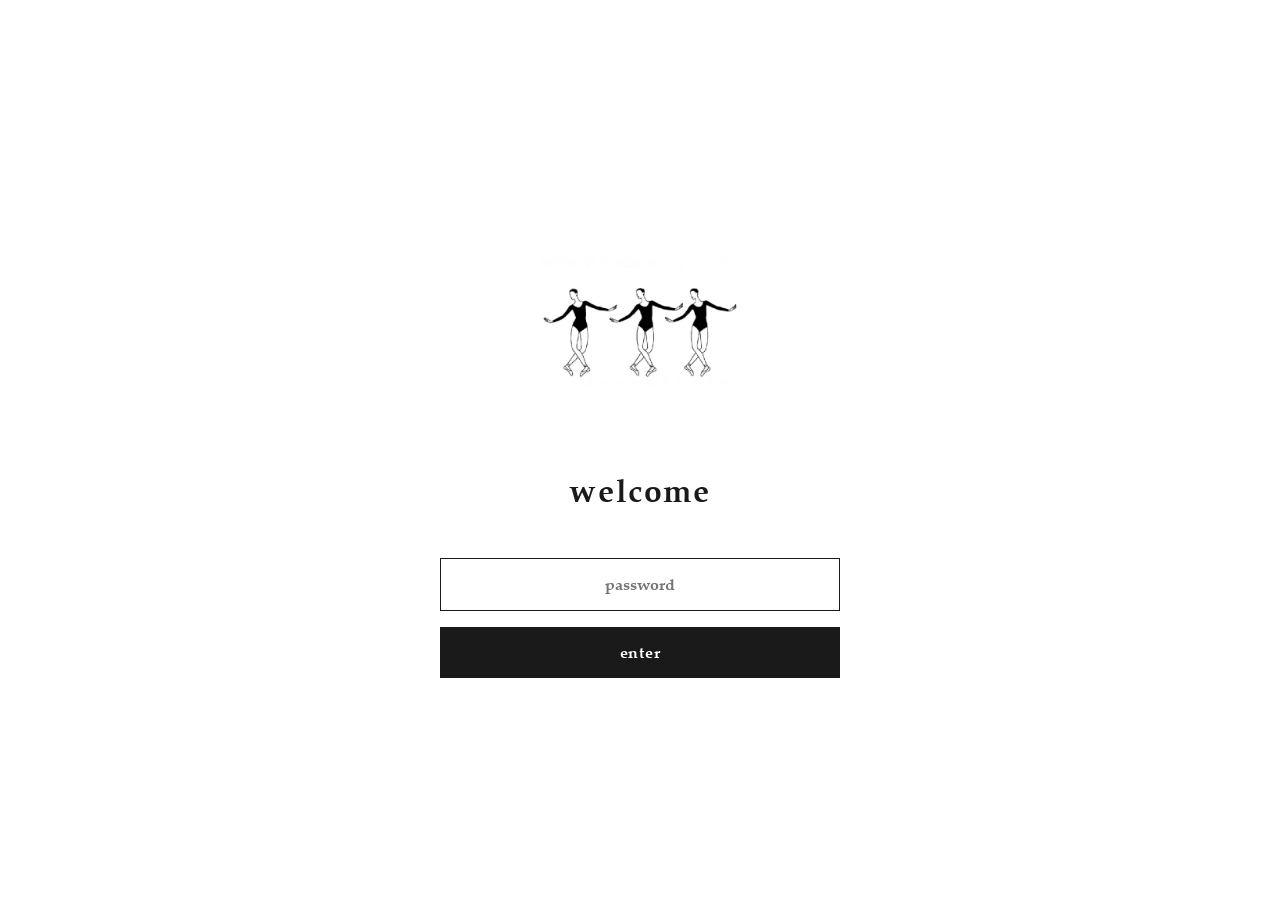
==== about.html @ e77ba99f "Update header layout - center toggle, move nav to right - Repositioned theme toggle to center of hea" ====
<!DOCTYPE html>
<html lang="en">
<head>
  <meta charset="UTF-8">
  <meta name="viewport" content="width=device-width, initial-scale=1.0">
  <title>Ceremony - About</title>
  <link rel="icon" href="Assets/favicon.ico" sizes="any">
  <link rel="icon" type="image/png" sizes="32x32" href="Assets/favicon-32.png">
  <link rel="apple-touch-icon" sizes="180x180" href="Assets/favicon-180.png">
  <script src="config.js"></script>
  <script src="auth.js"></script>
  <style>
    @font-face {
      font-family: 'Palatino Linotype';
      src: url('Assets/palatino-linotype/Palatino Linotype.ttf') format('truetype');
      font-weight: 400;
      font-style: normal;
    }
    @font-face {
      font-family: 'Palatino Linotype';
      src: url('Assets/palatino-linotype/palab.ttf') format('truetype');
      font-weight: 700;
      font-style: normal;
    }

    *, *::before, *::after {
      margin: 0;
      padding: 0;
      box-sizing: border-box;
    }

    :root {
      --cream: #ffffff;
      --ink: #1a1a1a;
      --mid: #888;
    }

    html { scroll-behavior: smooth; }

    body {
      background: var(--cream);
      font-family: 'Palatino Linotype', Palatino, 'Book Antiqua', Georgia, serif;
      color: var(--ink);
      overflow-x: hidden;
      min-height: 100vh;
      display: flex;
      flex-direction: column;
    }

    /* ────────────────────────────────
       NAV
    ──────────────────────────────── */
    nav {
      display: flex;
      justify-content: space-between;
      align-items: center;
      padding: 2.5rem 3rem 1rem;
      position: sticky;
      top: 0;
      z-index: 100;
      background: var(--cream);
    }

    #themeToggle {
      position: absolute;
      left: 50%;
      transform: translateX(-50%);
    }

    .nav-right {
      display: flex;
      align-items: center;
      gap: 1rem;
    }

    .nav-brand {
      display: flex;
      align-items: center;
      gap: 0.6rem;
      text-decoration: none;
    }

    .nav-gif {
      width: 6.75rem;
      height: 6.75rem;
      object-fit: contain;
      flex-shrink: 0;
      display: block;
    }

    .nav-logo {
      font-size: 2.25rem;
      font-weight: 400;
      font-style: normal;
      text-decoration: none;
      color: var(--ink);
      line-height: 1;
    }

    .nav-links {
      display: flex;
      gap: 2rem;
      list-style: none;
      align-items: baseline;
    }

    .nav-links a {
      font-size: 1.5rem;
      font-weight: 400;
      font-style: normal;
      text-decoration: none;
      color: var(--ink);
      line-height: 1;
      transition: opacity 0.2s ease;
    }

    .nav-links a:hover { opacity: 0.35; }

    .nav-burger {
      display: none;
      flex-direction: column;
      gap: 0.4rem;
      cursor: pointer;
      padding: 0.5rem;
      background: none;
      border: none;
    }

    .nav-burger span {
      width: 1.5rem;
      height: 2px;
      background: var(--ink);
      transition: 0.3s ease;
    }

    .nav-burger.active span:nth-child(1) {
      transform: rotate(45deg) translate(8px, 8px);
    }

    .nav-burger.active span:nth-child(2) {
      opacity: 0;
    }

    .nav-burger.active span:nth-child(3) {
      transform: rotate(-45deg) translate(8px, -8px);
    }

    /* ────────────────────────────────
       ABOUT
    ──────────────────────────────── */
    #about {
      flex: 1;
      display: flex;
      align-items: center;
      justify-content: center;   /* centre the text + headshot pair on screen */
      padding: 4rem 2rem;
    }

    /* Animated divider: a ripple travels left to right along the line. */
    .wave-divider {
      width: 100%;
      height: 22px;
      display: block;
      flex-shrink: 0;
      overflow: hidden;
    }

    .wave-divider svg { width: 100%; height: 100%; display: block; }

    .wave-divider path {
      fill: none;
      stroke: #d8d4ce;
      stroke-width: 1;
      vector-effect: non-scaling-stroke;
    }

    /* Stretch so the headshot spans the text column: top level with the title,
       bottom level with the icon. */
    .about-inner {
      display: flex;
      align-items: flex-start;
      gap: 3.5rem;
    }

    .about-text {
      display: flex;
      flex-direction: column;
      justify-content: center;
      gap: 1.25rem;
      max-width: 38ch;
    }

    .about-text h2 {
      font-family: 'Palatino Linotype', Palatino, 'Book Antiqua', Georgia, serif;
      font-size: clamp(1.5rem, 2.5vw, 2.2rem);
      font-weight: 400;
      font-style: normal;
      line-height: 1.2;
    }

    .about-text p {
      font-size: 0.875rem;
      line-height: 1.7;
      color: #444;
      max-width: 38ch;
    }

    /* Height comes from the stretch above; aspect-ratio matches the source image
       exactly (2243x2633) so the width follows and nothing is ever cropped.
       The img is absolutely positioned so it can't feed back into the layout. */
    .about-image {
      flex-shrink: 0;
    }

    /* Exact height/width are set by the fitHeadshot() script at the end of the
       page: height matches the text column (title top -> icon bottom) and the
       width follows the image's natural ratio, so it is never cropped. */
    .about-image img {
      display: block;
    }

    .page-icon {
      width: 11.25rem;
      height: auto;
      display: block;
      margin-top: 1rem;
      align-self: center;   /* centre the icon within the text column */
    }

    /* ────────────────────────────────
       SECTIONS
    ──────────────────────────────── */
    #services, #clients, #tools {
      padding: 3rem 5rem 3.5rem;
    }

    .section-inner {
      display: flex;
      flex-direction: column;
    }

    .section-meta {
      font-size: 0.7rem;
      letter-spacing: 0.15em;
      text-transform: uppercase;
      color: var(--mid);
      margin-bottom: 2rem;
    }

    .services-list {
      display: grid;
      grid-template-columns: 1fr;
      gap: 2rem;
    }

    .service-item {
      display: flex;
      flex-direction: column;
      gap: 0.5rem;
    }

    .service-name {
      font-size: 1rem;
      font-weight: 400;
      color: var(--ink);
      line-height: 1.4;
    }

    .service-description {
      font-size: 0.85rem;
      line-height: 1.6;
      color: #666;
    }

    .tools-list {
      display: grid;
      grid-template-columns: 1fr;
      gap: 1.5rem;
    }

    .tool-item {
      display: flex;
      flex-direction: column;
      gap: 0.25rem;
    }

    .tool-name {
      font-size: 1rem;
      font-weight: 400;
      color: var(--ink);
      line-height: 1.4;
    }

    .tool-category {
      font-size: 0.75rem;
      line-height: 1.4;
      color: #999;
      font-style: italic;
    }

    .client-groups {
      display: grid;
      grid-template-columns: 1fr;
      gap: 2rem;
    }

    .client-group h3 {
      font-size: 1.05rem;
      font-weight: 400;
      font-style: italic;
      margin-bottom: 1rem;
    }

    .client-group ul {
      list-style: none;
    }

    .client-group li {
      font-size: 0.875rem;
      line-height: 1.95;
      color: #444;
      break-inside: avoid;
    }

    @media (max-width: 640px) {
      #services, #clients, #tools { padding: 2.5rem 1.5rem 3rem; }
    }

    /* ────────────────────────────────
       FOOTER
    ──────────────────────────────── */
    footer {
      padding: 1rem 1.5rem;
      display: flex;
      justify-content: space-between;
    }

    .footer-mid {
      flex: 1;
      text-align: center;
    }

    footer span {
      font-size: 0.65rem;
      letter-spacing: 0.15em;
      text-transform: uppercase;
      color: var(--mid);
    }

    /* ────────────────────────────────
       RESPONSIVE
    ──────────────────────────────── */
    @media (max-width: 1024px) {
      .nav-links a { font-size: 1.425rem; }
      .nav-logo { font-size: 2.1375rem; }
      .nav-links { gap: 1.5rem; }
    }

    @media (max-width: 640px) {
      nav { padding: 1rem 1rem 0.5rem; }

      .nav-burger { display: flex; }

      .nav-links {
        position: absolute;
        top: 100%;
        left: 0;
        right: 0;
        flex-direction: column;
        gap: 0;
        background: var(--cream);
        border-top: 1px solid #d8d4ce;
        max-height: 0;
        overflow: hidden;
        transition: max-height 0.25s ease-out;
        padding: 0;
        will-change: max-height;
      }

      .nav-links.active {
        max-height: 400px;
        padding: 0.75rem 1rem;
      }

      .nav-links a {
        font-size: 0.9rem;
        padding: 0.5rem 0;
        border-bottom: none;
      }

      .nav-logo { font-size: 1.2rem; }
      .nav-gif { width: 3.2rem; height: 3.2rem; }
      #about { padding: 1.5rem 0.75rem; }
      .about-inner { flex-direction: column; align-items: center; gap: 0.75rem; }
      .about-image { width: 100%; max-width: 110px; aspect-ratio: auto; }
      .about-image img { position: static; height: auto; width: 100%; max-width: 100%; }
      .footer-mid { display: none; }
    }
  </style>
  <link rel="stylesheet" href="theme.css">
  <link rel="stylesheet" href="theme.css">
  <link rel="stylesheet" href="rainbow.css">
  <script>
    // CSV data loader
    async function loadAboutData() {
      try {
        const response = await fetch('data/about.csv?t=' + Date.now());
        const csv = await response.text();
        const data = {};

        // Simple CSV parser - each line is key,value
        csv.trim().split('\n').forEach(line => {
          const [key, ...valueParts] = line.split(',');
          data[key.trim()] = valueParts.join(',').trim();
        });

        // Update page content
        document.querySelector('.about-text h2').textContent = data.heading;
        document.querySelector('.about-text p').textContent = data.bio_text;
        const pageIcon = document.querySelector('.page-icon');
        pageIcon.onerror = () => { pageIcon.src = 'Assets/favicon-32.png'; };
        pageIcon.src = data.page_icon_path;
        const headshotImg = document.querySelector('.about-image img');
        headshotImg.onerror = () => { headshotImg.src = 'Assets/favicon-32.png'; };
        headshotImg.src = data.headshot_image_path;

        // Collect clients for group 1
        const group1Clients = [];
        for (let i = 1; i <= 10; i++) {
          const key = `client_group_1_client_${i}`;
          if (data[key]) group1Clients.push(data[key]);
        }

        // Collect clients for group 2
        const group2Clients = [];
        for (let i = 1; i <= 20; i++) {
          const key = `client_group_2_client_${i}`;
          if (data[key]) group2Clients.push(data[key]);
        }

        // Update client groups
        const groups = document.querySelectorAll('.client-group');
        groups[0].querySelector('h3').textContent = data.client_group_1_title;
        groups[0].querySelector('ul').innerHTML = group1Clients.map(c => `<li>${c}</li>`).join('');

        groups[1].querySelector('h3').textContent = data.client_group_2_title;
        groups[1].querySelector('ul').innerHTML = group2Clients.map(c => `<li>${c}</li>`).join('');

        // Update services
        const servicesList = document.getElementById('servicesList');
        if (servicesList) {
          let serviceHTML = '';
          for (let i = 1; i <= 10; i++) {
            const nameKey = `service_${i}_name`;
            const descKey = `service_${i}_description`;
            if (data[nameKey]) {
              const name = data[nameKey];
              const desc = data[descKey] || '';
              serviceHTML += `
                <div class="service-item">
                  <div class="service-name">${name}</div>
                  ${desc ? `<div class="service-description">${desc}</div>` : ''}
                </div>
              `;
            }
          }
          servicesList.innerHTML = serviceHTML;
        }

        // Update tools
        const toolsList = document.getElementById('toolsList');
        if (toolsList) {
          let toolHTML = '';
          for (let i = 1; i <= 20; i++) {
            const nameKey = `tool_${i}_name`;
            const catKey = `tool_${i}_category`;
            if (data[nameKey]) {
              const name = data[nameKey];
              const cat = data[catKey] || '';
              toolHTML += `
                <div class="tool-item">
                  <div class="tool-name">${name}</div>
                  ${cat ? `<div class="tool-category">${cat}</div>` : ''}
                </div>
              `;
            }
          }
          toolsList.innerHTML = toolHTML;
        }
      } catch (err) {
        console.error('Error loading about data:', err);
      }
    }

    // Always open at the top: stop the browser restoring the previous scroll
    // position on refresh / back-navigation.
    if ('scrollRestoration' in history) history.scrollRestoration = 'manual';
    window.addEventListener('load', () => {
      window.scrollTo(0, 0);
      loadAboutData();
    });

    // Also call on DOMContentLoaded as backup
    document.addEventListener('DOMContentLoaded', loadAboutData);
  </script>
</head>
<body>

  <!-- NAV -->
  <nav>
    <a class="nav-brand" href="home.html">
      <img class="nav-gif" src="Assets/CRMNY_GIF_5fps.gif" alt="" onerror="this.src='Assets/favicon-32.png'">
      <span class="nav-logo">ceremony.</span>
    </a>
    <button id="themeToggle" class="theme-toggle">🌙</button>
    <div class="nav-right">
      <button class="nav-burger" onclick="toggleMobileMenu()">
        <span></span>
        <span></span>
        <span></span>
      </button>
      <ul class="nav-links">
        <li><a href="home.html?t=1" onclick="closeMobileMenu()">home</a></li>
        <li><a href="works.html?t=1" onclick="closeMobileMenu()">works</a></li>
        <li><a href="about.html?t=1" onclick="closeMobileMenu()">about</a></li>
        <li><a href="contact.html?t=1" onclick="closeMobileMenu()">contact</a></li>
      </ul>
    </div>
  </nav>

  <div class="wave-divider"></div>

  <!-- ABOUT -->
  <section id="about">
   <div class="about-inner">
    <div class="about-text">
      <h2>Harrison Kett</h2>
      <p>I am an experienced 3D designer, digital creator, and creative technologist with over a decade of industry experience. I have worked across hundreds of projects in diverse industries, collaborating with companies and clients globally to bring ideas and concepts to life through 3D animation, virtual reality, and interactive training experiences. I thrive at the intersection of design and technology, translating complex briefs into polished, production-ready outcomes.</p>
      <img class="page-icon" src="Assets/CompletedWorks_01.webp" alt="Completed works" onerror="this.src='Assets/favicon-32.png'">
    </div>
    <div class="about-image">
      <img src="Assets/HarrisonKett_Ceremony_Headshot_01.webp" alt="Harrison Kett" onerror="this.src='Assets/favicon-32.png'">
    </div>
   </div>
  </section>

  <div class="wave-divider"></div>

  <!-- SERVICES & EXPERTISE -->
  <section id="services">
    <div class="section-inner">
      <p class="section-meta">Services & Expertise</p>
      <div class="services-list" id="servicesList"></div>
    </div>
  </section>

  <div class="wave-divider"></div>

  <!-- SELECTED CLIENTS -->
  <section id="clients">
    <div class="section-inner">
      <p class="section-meta">Selected Clients</p>
      <div class="client-groups">
        <div class="client-group">
          <h3>Brand &amp; Creative</h3>
          <ul>
            <li>DFA</li>
            <li>Galeria</li>
            <li>Young Henries</li>
            <li>Cameron Studio</li>
            <li>Spur</li>
            <li>Teal Dee</li>
          </ul>
        </div>

        <div class="client-group">
          <h3>Industry &amp; Technology</h3>
          <ul>
            <li>Orica</li>
            <li>Bradken</li>
            <li>NSW Health</li>
            <li>Transport for NSW</li>
            <li>MGA Thermal</li>
            <li>Youth Express</li>
            <li>RME</li>
            <li>John Holland</li>
            <li>SiNAB</li>
            <li>Sandvik</li>
            <li>Pitcrew AI</li>
            <li>NAMIR</li>
            <li>AGL</li>
            <li>Banlaw</li>
            <li>EGA</li>
            <li>FleetSafe</li>
            <li>IAC</li>
          </ul>
        </div>
      </div>
    </div>
  </section>

  <div class="wave-divider"></div>

  <!-- TOOLS & PROGRAMS -->
  <section id="tools">
    <div class="section-inner">
      <p class="section-meta">Tools & Programs</p>
      <div class="tools-list" id="toolsList"></div>
    </div>
  </section>

  <div class="wave-divider"></div>

  <!-- FOOTER -->
  <footer>
    <span>Ceremony</span>
    <span class="footer-mid">thanks for watching</span>
    <span>&copy; 2026</span>
  </footer>

  <script>
    // Size the headshot so its top sits level with the "Harrison Kett" title and
    // its bottom level with the bottom of the icon - i.e. exactly the height of
    // the text column - while keeping its natural ratio so it is never cropped.
    (function () {
      const text = document.querySelector('.about-text');
      const img  = document.querySelector('.about-image img');
      if (!text || !img) return;

      function fitHeadshot() {
        // On narrow screens the two stack, so let the CSS handle it.
        if (window.innerWidth <= 640) {
          img.style.height = '';
          img.style.width = '';
          return;
        }
        const h = text.getBoundingClientRect().height;
        const ratio = img.naturalWidth / img.naturalHeight;
        if (!h || !ratio) return;
        img.style.height = h + 'px';
        img.style.width  = (h * ratio) + 'px';
      }

      if (img.complete && img.naturalWidth) fitHeadshot();
      img.addEventListener('load', fitHeadshot);
      window.addEventListener('resize', fitHeadshot);
      window.addEventListener('load', fitHeadshot);
      if (document.fonts && document.fonts.ready) document.fonts.ready.then(fitHeadshot);
    })();
  </script>

  <script src="dividers.js"></script>

  <script>
    function toggleMobileMenu() {
      const burger = document.querySelector(".nav-burger");
      const links = document.querySelector(".nav-links");
      burger.classList.toggle("active");
      links.classList.toggle("active");
    }
    function closeMobileMenu() {
      const burger = document.querySelector(".nav-burger");
      const links = document.querySelector(".nav-links");
      burger.classList.remove("active");
      links.classList.remove("active");
    }
    document.addEventListener("click", (e) => {
      const nav = document.querySelector("nav");
      if (!nav.contains(e.target)) closeMobileMenu();
    });
  </script>

  <script src="theme.js"></script>
  <script src="theme.js"></script>
  <script src="cursor.js"></script>

</body>
</html>
<!-- Deployment 1785396449 -->
---- theme.css ----
:root {
  --cream: #ffffff;
  --ink: #1a1a1a;
  --mid: #888;
  --gap: 6px;
  --bg-light: #e8e5df;
  --border: #d8d4ce;
}

:root.dark-mode {
  --cream: #1a1a1a;
  --ink: #ffffff;
  --mid: #999;
  --bg-light: #2a2a2a;
  --border: #333333;
}

body {
  background: var(--cream);
  color: var(--ink);
  transition: background 0.3s ease, color 0.3s ease;
}

nav {
  background: var(--cream);
  border-bottom: 1px solid var(--border);
}

.nav-links a {
  color: var(--ink);
}

.grid-item {
  background: var(--bg-light);
}

#about {
  border-top: 1px solid var(--border);
}

footer {
  border-top: 1px solid var(--border);
  background: var(--cream);
}

footer span {
  color: var(--mid);
}

.about-meta,
.case-study-label,
.case-study-meta {
  color: var(--mid);
}

.about-text p,
.case-study-description {
  color: var(--ink);
}

.case-study-value {
  color: var(--ink);
}

#caseStudyModal {
  background: rgba(0, 0, 0, 0.7);
}

.case-study {
  background: var(--cream);
  color: var(--ink);
}

.carousel-btn {
  background: var(--ink);
  color: var(--cream);
  border: 1px solid var(--ink);
}

.carousel-btn:hover {
  background: var(--cream);
  color: var(--ink);
}

.close-btn {
  color: var(--ink);
}

.close-btn:hover {
  opacity: 0.5;
}

.wave-divider path {
  stroke: var(--border);
}

/* Theme toggle button */
#themeToggle {
  background: none;
  border: none;
  cursor: pointer;
  font-size: 1.5rem;
  padding: 0.5rem;
  display: flex;
  align-items: center;
  justify-content: center;
  color: var(--ink);
  transition: transform 0.3s ease;
}

#themeToggle:hover {
  transform: scale(1.1);
}
---- theme.css ----
:root {
  --cream: #ffffff;
  --ink: #1a1a1a;
  --mid: #888;
  --gap: 6px;
  --bg-light: #e8e5df;
  --border: #d8d4ce;
}

:root.dark-mode {
  --cream: #1a1a1a;
  --ink: #ffffff;
  --mid: #999;
  --bg-light: #2a2a2a;
  --border: #333333;
}

body {
  background: var(--cream);
  color: var(--ink);
  transition: background 0.3s ease, color 0.3s ease;
}

nav {
  background: var(--cream);
  border-bottom: 1px solid var(--border);
}

.nav-links a {
  color: var(--ink);
}

.grid-item {
  background: var(--bg-light);
}

#about {
  border-top: 1px solid var(--border);
}

footer {
  border-top: 1px solid var(--border);
  background: var(--cream);
}

footer span {
  color: var(--mid);
}

.about-meta,
.case-study-label,
.case-study-meta {
  color: var(--mid);
}

.about-text p,
.case-study-description {
  color: var(--ink);
}

.case-study-value {
  color: var(--ink);
}

#caseStudyModal {
  background: rgba(0, 0, 0, 0.7);
}

.case-study {
  background: var(--cream);
  color: var(--ink);
}

.carousel-btn {
  background: var(--ink);
  color: var(--cream);
  border: 1px solid var(--ink);
}

.carousel-btn:hover {
  background: var(--cream);
  color: var(--ink);
}

.close-btn {
  color: var(--ink);
}

.close-btn:hover {
  opacity: 0.5;
}

.wave-divider path {
  stroke: var(--border);
}

/* Theme toggle button */
#themeToggle {
  background: none;
  border: none;
  cursor: pointer;
  font-size: 1.5rem;
  padding: 0.5rem;
  display: flex;
  align-items: center;
  justify-content: center;
  color: var(--ink);
  transition: transform 0.3s ease;
}

#themeToggle:hover {
  transform: scale(1.1);
}
---- rainbow.css ----
/* Ceremony - EXPERIMENTAL rainbow gradient hover.
   ------------------------------------------------------------------
   To revert: delete the <link ... rainbow.css> tag from the pages.
   Nothing else references this file, so removing the link fully undoes it.
   Originals are also saved under Portfolio/_backup/.

   Performance notes:
   - The animation only exists in the :hover rule, so there is zero cost while
     idle. Nothing animates until you actually point at something.
   - Only background-position animates (a single cheap paint on a small text
     box). No layout, no shadows, no filters.
   - `-webkit-text-fill-color` is used instead of `color: transparent` so that
     `currentColor` still resolves - the inline SVG contact icons keep their
     stroke and stay visible.
   - No `will-change`: these are small elements and promoting every nav item to
     its own compositor layer would cost more memory than it saves.
*/

/* Single source of truth for the palette. dividers.js reads this to build the
   matching SVG gradient for the divider lines; if this stylesheet is removed the
   variable disappears and the dividers fall back to the plain grey stroke. */
:root {
  --rainbow-stops: #ff3b30, #ff9500, #ffcc00, #34c759, #00c7be, #007aff, #af52de, #ff3b30;
}

.nav-links a,
.nav-logo,
.contact-list a,
button {
  background-image: linear-gradient(90deg, var(--rainbow-stops));
  background-size: 200% auto;
  background-position: 0% center;
  -webkit-background-clip: text;
  background-clip: text;
}

/* Hover: reveal the gradient through the glyphs and slide it. */
.nav-links a:hover,
.nav-brand:hover .nav-logo,
.contact-list a:hover,
button:hover {
  opacity: 1;                              /* beat the existing fade-out */
  -webkit-text-fill-color: transparent;
  animation: rainbow-slide 2.2s linear infinite;
}

@keyframes rainbow-slide {
  to { background-position: 200% center; }
}

/* Reduced motion: keep the colour, drop the movement. */
@media (prefers-reduced-motion: reduce) {
  .nav-links a:hover,
  .nav-brand:hover .nav-logo,
  .contact-list a:hover,
  button:hover {
    animation: none;
  }
}
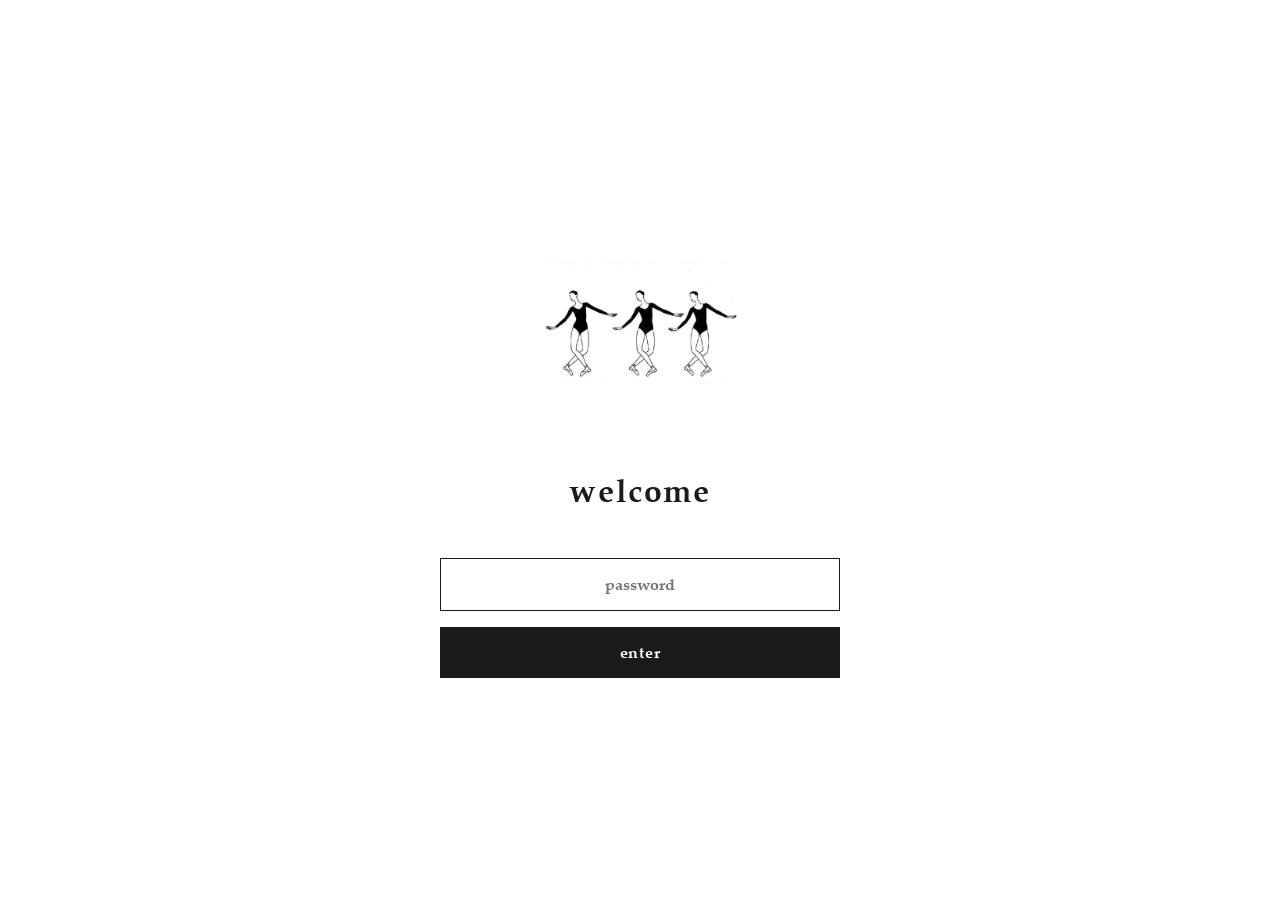
==== commit d9577336: "Fix theme toggle icon flash on page load - Remove emoji placeholder from HTML buttons - Initialize t" ====
--- a/about.html
+++ b/about.html
@@ -117,7 +117,7 @@
     .nav-links a:hover { opacity: 0.35; }
 
     .nav-burger {
-      display: none;
+      display: block;
       flex-direction: column;
       gap: 0.4rem;
       cursor: pointer;
@@ -512,7 +512,7 @@
       <img class="nav-gif" src="Assets/CRMNY_GIF_5fps.gif" alt="" onerror="this.src='Assets/favicon-32.png'">
       <span class="nav-logo">ceremony.</span>
     </a>
-    <button id="themeToggle" class="theme-toggle">🌙</button>
+    <button id="themeToggle" class="theme-toggle"></button>
     <div class="nav-right">
       <button class="nav-burger" onclick="toggleMobileMenu()">
         <span></span>
--- a/theme.css
+++ b/theme.css
@@ -23,7 +23,6 @@
 
 nav {
   background: var(--cream);
-  border-bottom: 1px solid var(--border);
 }
 
 .nav-links a {
@@ -95,6 +94,24 @@
 }
 
 /* Theme toggle button */
+/* Images and icons in dark mode */
+:root.dark-mode .nav-gif {
+  filter: invert(1) brightness(1.1);
+}
+
+:root.dark-mode .page-icon {
+  filter: invert(1) brightness(1.1);
+}
+
+:root.dark-mode .about-image img {
+  filter: invert(0.95) brightness(1.05);
+}
+
+:root.dark-mode .contact-icon {
+  stroke: var(--ink);
+  color: var(--ink);
+}
+
 #themeToggle {
   background: none;
   border: none;
@@ -105,9 +122,8 @@
   align-items: center;
   justify-content: center;
   color: var(--ink);
-  transition: transform 0.3s ease;
 }
 
 #themeToggle:hover {
-  transform: scale(1.1);
+  transform: scale(1.05);
 }
--- a/theme.css
+++ b/theme.css
@@ -23,7 +23,6 @@
 
 nav {
   background: var(--cream);
-  border-bottom: 1px solid var(--border);
 }
 
 .nav-links a {
@@ -95,6 +94,24 @@
 }
 
 /* Theme toggle button */
+/* Images and icons in dark mode */
+:root.dark-mode .nav-gif {
+  filter: invert(1) brightness(1.1);
+}
+
+:root.dark-mode .page-icon {
+  filter: invert(1) brightness(1.1);
+}
+
+:root.dark-mode .about-image img {
+  filter: invert(0.95) brightness(1.05);
+}
+
+:root.dark-mode .contact-icon {
+  stroke: var(--ink);
+  color: var(--ink);
+}
+
 #themeToggle {
   background: none;
   border: none;
@@ -105,9 +122,8 @@
   align-items: center;
   justify-content: center;
   color: var(--ink);
-  transition: transform 0.3s ease;
 }
 
 #themeToggle:hover {
-  transform: scale(1.1);
+  transform: scale(1.05);
 }
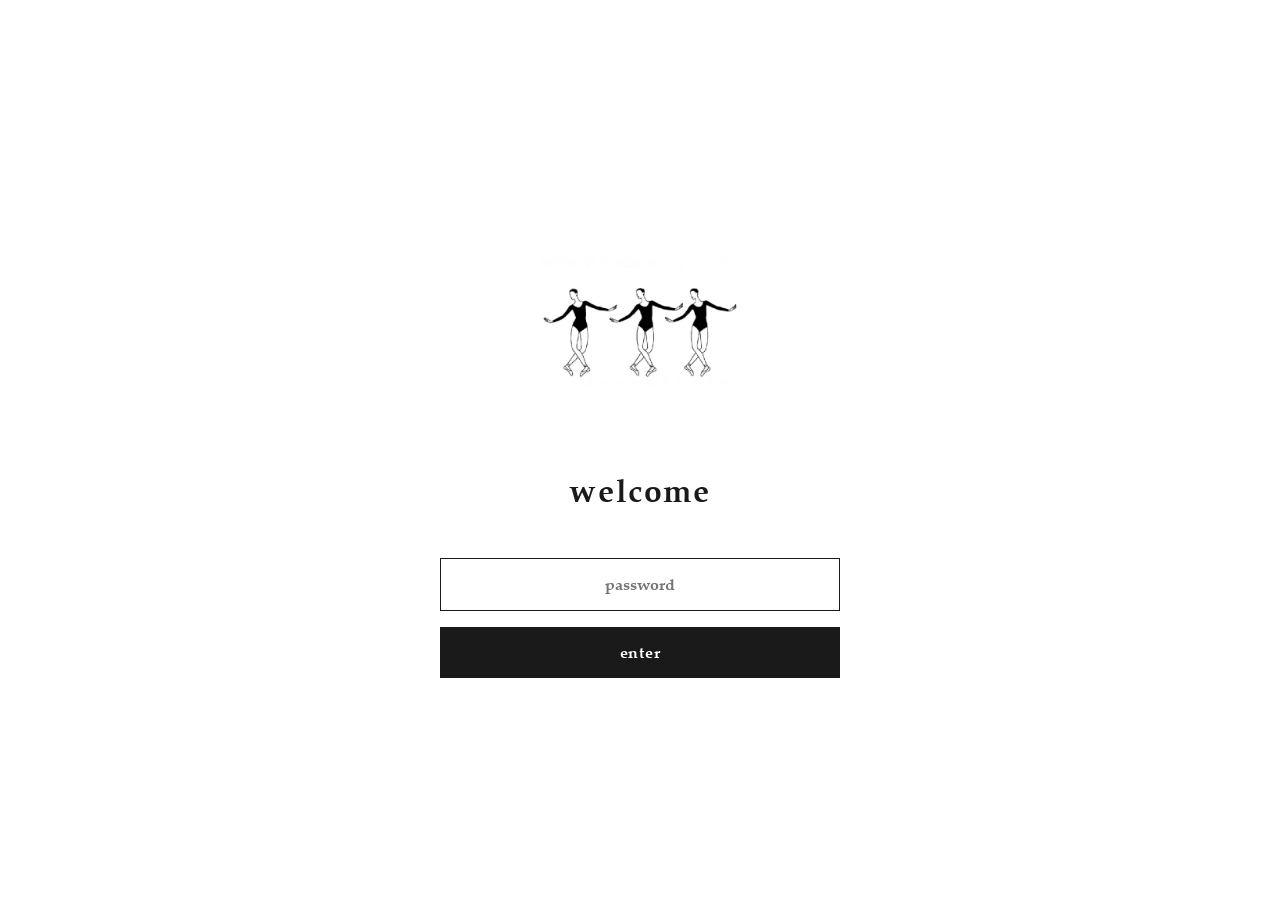
==== commit d28cf9ba: "General cleanup: remove duplicate stylesheet and script loads - Remove duplicate theme.css link from" ====
--- a/about.html
+++ b/about.html
@@ -397,7 +397,6 @@
       .footer-mid { display: none; }
     }
   </style>
-  <link rel="stylesheet" href="theme.css">
   <link rel="stylesheet" href="theme.css">
   <link rel="stylesheet" href="rainbow.css">
   <script>
@@ -649,8 +648,6 @@
     })();
   </script>
 
-  <script src="dividers.js"></script>
-
   <script>
     function toggleMobileMenu() {
       const burger = document.querySelector(".nav-burger");
@@ -671,7 +668,7 @@
   </script>
 
   <script src="theme.js"></script>
-  <script src="theme.js"></script>
+  <script src="dividers.js"></script>
   <script src="cursor.js"></script>
 
 </body>
--- a/theme.css
+++ b/theme.css
@@ -8,11 +8,11 @@
 }
 
 :root.dark-mode {
-  --cream: #1a1a1a;
+  --cream: #000000;
   --ink: #ffffff;
   --mid: #999;
-  --bg-light: #2a2a2a;
-  --border: #333333;
+  --bg-light: #1a1a1a;
+  --border: #2a2a2a;
 }
 
 body {
@@ -103,9 +103,6 @@
   filter: invert(1) brightness(1.1);
 }
 
-:root.dark-mode .about-image img {
-  filter: invert(0.95) brightness(1.05);
-}
 
 :root.dark-mode .contact-icon {
   stroke: var(--ink);
@@ -122,8 +119,9 @@
   align-items: center;
   justify-content: center;
   color: var(--ink);
+  transition: opacity 0.2s ease;
 }
 
 #themeToggle:hover {
-  transform: scale(1.05);
+  opacity: 0.35;
 }
